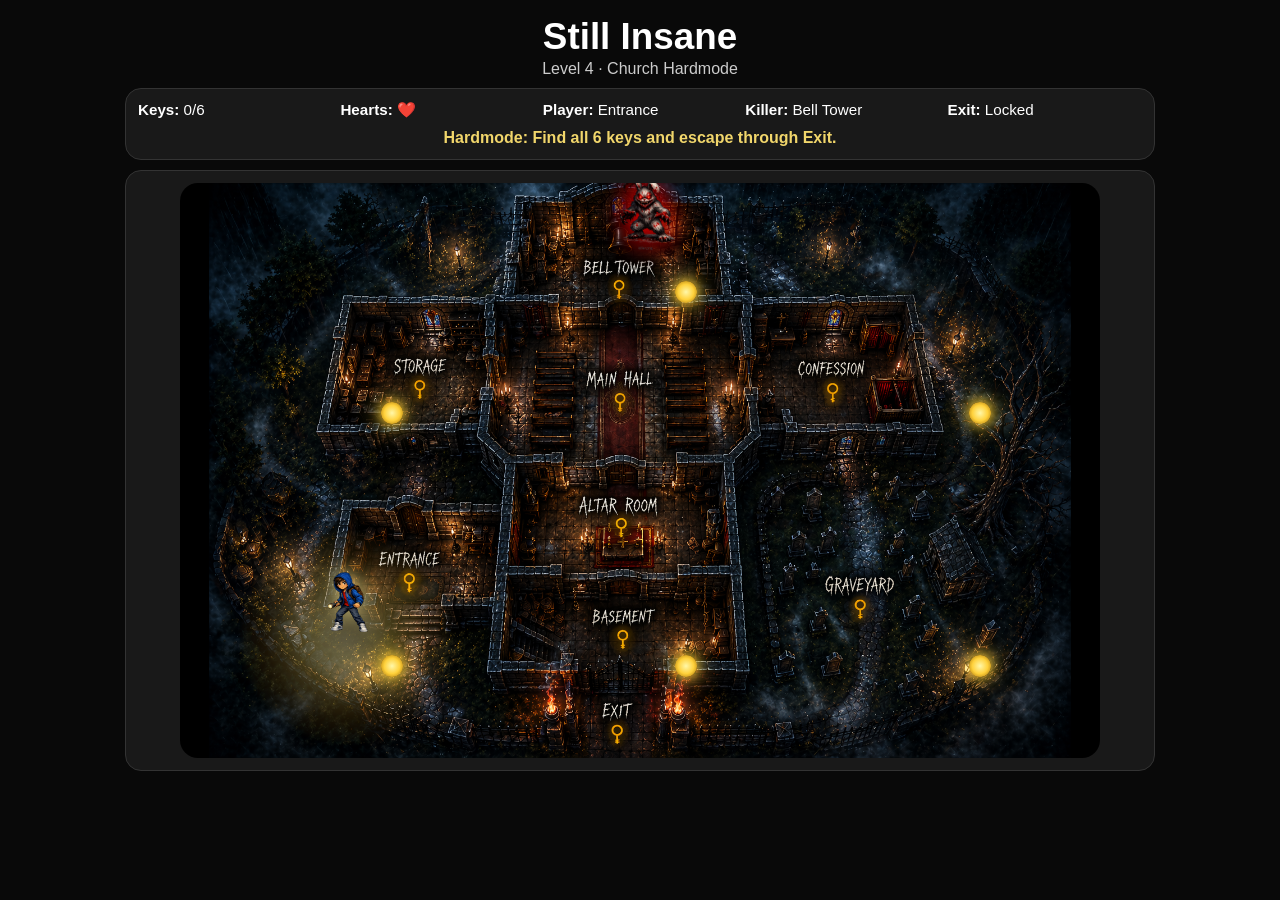
==== church/index.html @ 6026429d "k" ====
<!DOCTYPE html>
<html lang="en">
<head>
  <meta charset="UTF-8" />
  <meta name="viewport" content="width=device-width, initial-scale=1.0" />
  <title>Still Insane - Church</title>
  <link rel="stylesheet" href="./style.css" />
</head>
<body>
  <audio id="ambientMusic" src="../assets/game-ambient.mp3" loop preload="auto"></audio>
  <audio id="jumpscareSound" src="../assets/jumpscare.mp3" preload="auto"></audio>

  <div id="flashOverlay" class="flash-overlay"></div>

  <div id="jumpscareOverlay" class="jumpscare-overlay hidden">
    <img src="../assets/killer.png" alt="" class="jumpscare-killer" draggable="false" />
    <div class="jumpscare-text">CAUGHT!</div>
  </div>

  <main class="app">
    <header class="topbar">
      <h1>Still Insane</h1>
      <p>Level 4 · Church Hardmode</p>
    </header>

    <section id="hud" class="panel">
      <div class="hud-grid">
        <div><strong>Keys:</strong> <span id="keyCount">0</span>/6</div>
        <div><strong>Hearts:</strong> <span id="hearts">❤️</span></div>
        <div><strong>Player:</strong> <span id="playerRoom">Entrance</span></div>
        <div><strong>Killer:</strong> <span id="killerRoom">Bell Tower</span></div>
        <div><strong>Exit:</strong> <span id="exitState">Locked</span></div>
      </div>
      <p id="messageText" class="message">Find 6 keys and escape the church.</p>
    </section>

    <section id="gameWrap" class="panel">
      <div class="map-board">
        <img src="./assets/church.jpg" alt="Church map" class="map-image" />

        <button class="room-hotspot bell-tower" data-room="Bell Tower" type="button"></button>
        <button class="room-hotspot storage" data-room="Storage" type="button"></button>
        <button class="room-hotspot main-hall" data-room="Main Hall" type="button"></button>
        <button class="room-hotspot confession" data-room="Confession" type="button"></button>
        <button class="room-hotspot altar" data-room="Altar" type="button"></button>
        <button class="room-hotspot entrance" data-room="Entrance" type="button"></button>
        <button class="room-hotspot basement" data-room="Basement" type="button"></button>
        <button class="room-hotspot graveyard" data-room="Graveyard" type="button"></button>
        <button class="room-hotspot exit-room" data-room="Exit" type="button"></button>

        <div id="keyLayer" class="key-layer"></div>

        <img id="playerToken" class="token player-token" src="../assets/player.png" alt="Player" />
        <img id="killerToken" class="token killer-token" src="../assets/killer.png" alt="Killer" />
      </div>
    </section>

    <section id="endScreen" class="panel screen hidden">
      <h2 id="endTitle">You Escaped!</h2>
      <p id="endText">You survived the church.</p>
      <button id="restartBtn" class="main-btn" type="button">Play Again</button>
      <button id="menuBtn" class="main-btn" type="button">Main Menu</button>
    </section>
  </main>

  <script src="./script.js"></script>
</body>
</html>
---- church/style.css ----
* {
  box-sizing: border-box;
}

html,
body {
  margin: 0;
  min-height: 100%;
}

body {
  min-height: 100vh;
  min-height: 100dvh;
  background: #090909;
  color: white;
  font-family: Arial, Helvetica, sans-serif;
  overflow-x: hidden;
  -webkit-user-select: none;
  user-select: none;
}

.app {
  width: min(1050px, 100%);
  margin: 0 auto;
  padding: 10px;
}

.topbar {
  text-align: center;
  margin-bottom: 10px;
}

.topbar h1 {
  margin: 6px 0 2px;
  font-size: clamp(1.6rem, 5vw, 2.3rem);
}

.topbar p {
  margin: 0;
  color: #cccccc;
}

.panel {
  background: #191919;
  border: 1px solid #333;
  border-radius: 16px;
  padding: 12px;
  margin-bottom: 10px;
}

.screen {
  text-align: center;
  padding: 26px 14px;
}

.hidden {
  display: none !important;
}

.main-btn {
  background: #d81f26;
  color: white;
  border: 0;
  border-radius: 14px;
  padding: 14px 24px;
  margin: 8px;
  font-size: 18px;
  font-weight: 900;
  cursor: pointer;
}

.main-btn:hover {
  transform: scale(1.03);
  background: #ff2b33;
}

.hud-grid {
  display: grid;
  grid-template-columns: repeat(5, 1fr);
  gap: 8px;
  font-size: 0.95rem;
}

.message {
  margin: 10px 0 0;
  color: #f1d66b;
  text-align: center;
  font-weight: 700;
}

.map-board {
  position: relative;
  width: 100%;
  max-width: 920px;
  margin: 0 auto;
  aspect-ratio: 16 / 10;
  overflow: hidden;
  border-radius: 18px;
  background: #000;
  touch-action: manipulation;
}

.map-image {
  width: 100%;
  height: 100%;
  object-fit: contain;
  display: block;
  background: #000;
  pointer-events: none;
}

.room-hotspot {
  position: absolute;
  border: 0;
  background: transparent !important;
  outline: none !important;
  box-shadow: none !important;
  cursor: pointer;
  z-index: 20;
  touch-action: manipulation;
}

/* CHURCH HITBOXES */
.room-hotspot.bell-tower {
  top: 4%;
  left: 40%;
  width: 20%;
  height: 18%;
}

.room-hotspot.storage {
  top: 25%;
  left: 6%;
  width: 26%;
  height: 20%;
}

.room-hotspot.main-hall {
  top: 24%;
  left: 36%;
  width: 28%;
  height: 25%;
}

.room-hotspot.confession {
  top: 25%;
  left: 68%;
  width: 26%;
  height: 20%;
}

.room-hotspot.altar {
  top: 50%;
  left: 37%;
  width: 26%;
  height: 18%;
}

.room-hotspot.entrance {
  top: 68%;
  left: 6%;
  width: 25%;
  height: 22%;
}

.room-hotspot.basement {
  top: 68%;
  left: 37%;
  width: 26%;
  height: 22%;
}

.room-hotspot.graveyard {
  top: 68%;
  left: 68%;
  width: 26%;
  height: 22%;
}

.room-hotspot.exit-room {
  top: 87%;
  left: 40%;
  width: 20%;
  height: 11%;
}

.player-light {
  position: absolute;
  width: 210px;
  height: 210px;
  transform: translate(-50%, -50%);
  border-radius: 50%;
  z-index: 4;
  pointer-events: none;
  background: radial-gradient(
    circle,
    rgba(255, 240, 175, 0.5) 0%,
    rgba(255, 220, 95, 0.28) 30%,
    rgba(255, 180, 40, 0.1) 55%,
    rgba(255, 180, 40, 0) 76%
  );
  filter: blur(2px);
  mix-blend-mode: screen;
  transition: top 0.25s ease, left 0.25s ease;
  animation: flashlightPulse 2.2s infinite alternate;
}

.key-layer {
  position: absolute;
  inset: 0;
  z-index: 5;
  pointer-events: none;
}

.map-key {
  position: absolute;
  transform: translate(-50%, -50%);
  width: clamp(13px, 2.1vw, 22px);
  height: clamp(13px, 2.1vw, 22px);
  border-radius: 50%;
  background: radial-gradient(circle, #fff7a8, #ffd13b, #9b6500);
  box-shadow: 0 0 12px #ffd13b, 0 0 24px #ffd13b;
  animation: pulse 0.9s infinite alternate;
}

.token {
  position: absolute;
  object-fit: contain;
  pointer-events: none;
  transition: top 0.25s ease, left 0.25s ease;
}

.player-token {
  width: clamp(68px, 10vw, 112px);
  height: clamp(68px, 10vw, 112px);
  transform: translate(-50%, -82%);
  z-index: 8;
  filter:
    drop-shadow(0 0 10px rgba(255, 235, 150, 0.9))
    drop-shadow(0 10px 10px black);
}

.killer-token {
  width: clamp(82px, 12vw, 138px);
  height: clamp(82px, 12vw, 138px);
  transform: translate(-50%, -86%);
  z-index: 9;
  filter:
    drop-shadow(0 0 12px rgba(255, 0, 0, 0.95))
    drop-shadow(0 12px 12px black);
}

.token.moving {
  animation: movePop 0.26s ease;
}

.killer-token.moving {
  animation: killerMovePop 0.3s ease;
}

.flash-overlay {
  position: fixed;
  inset: 0;
  background: rgba(255, 0, 0, 0.28);
  pointer-events: none;
  opacity: 0;
  z-index: 30;
}

.flash-overlay.active {
  animation: flash 0.35s ease;
}

.jumpscare-overlay {
  position: fixed;
  inset: 0;
  z-index: 50;
  display: grid;
  place-items: center;
  background: rgba(0, 0, 0, 0.92);
}

.jumpscare-killer {
  width: min(420px, 80vw);
  max-height: 70vh;
  object-fit: contain;
  animation: scare 0.28s infinite alternate;
}

.jumpscare-text {
  position: absolute;
  bottom: 12%;
  color: #ff2632;
  font-size: clamp(2.5rem, 12vw, 7rem);
  font-weight: 900;
  text-shadow: 0 0 20px black;
}

@keyframes flashlightPulse {
  from {
    opacity: 0.65;
    transform: translate(-50%, -50%) scale(0.96);
  }

  to {
    opacity: 0.95;
    transform: translate(-50%, -50%) scale(1.05);
  }
}

@keyframes movePop {
  0% { scale: 1; }
  50% { scale: 1.12; }
  100% { scale: 1; }
}

@keyframes killerMovePop {
  0% { scale: 1; }
  50% { scale: 1.16; }
  100% { scale: 1; }
}

@keyframes pulse {
  from {
    transform: translate(-50%, -50%) scale(1);
  }

  to {
    transform: translate(-50%, -50%) scale(1.25);
  }
}

@keyframes flash {
  0%, 100% { opacity: 0; }
  40% { opacity: 1; }
}

@keyframes scare {
  from { transform: scale(1); }
  to { transform: scale(1.08); }
}

@media (max-width: 700px) {
  .app {
    padding: 6px;
  }

  .hud-grid {
    grid-template-columns: repeat(2, 1fr);
    font-size: 0.82rem;
  }

  .panel {
    padding: 8px;
  }

  .map-board {
    aspect-ratio: 16 / 11;
  }

  .main-btn {
    width: min(280px, 90%);
    font-size: 16px;
  }

  .player-token {
    width: clamp(58px, 13vw, 88px);
    height: clamp(58px, 13vw, 88px);
  }

  .killer-token {
    width: clamp(70px, 15vw, 104px);
    height: clamp(70px, 15vw, 104px);
  }

  .player-light {
    width: 160px;
    height: 160px;
  }
}
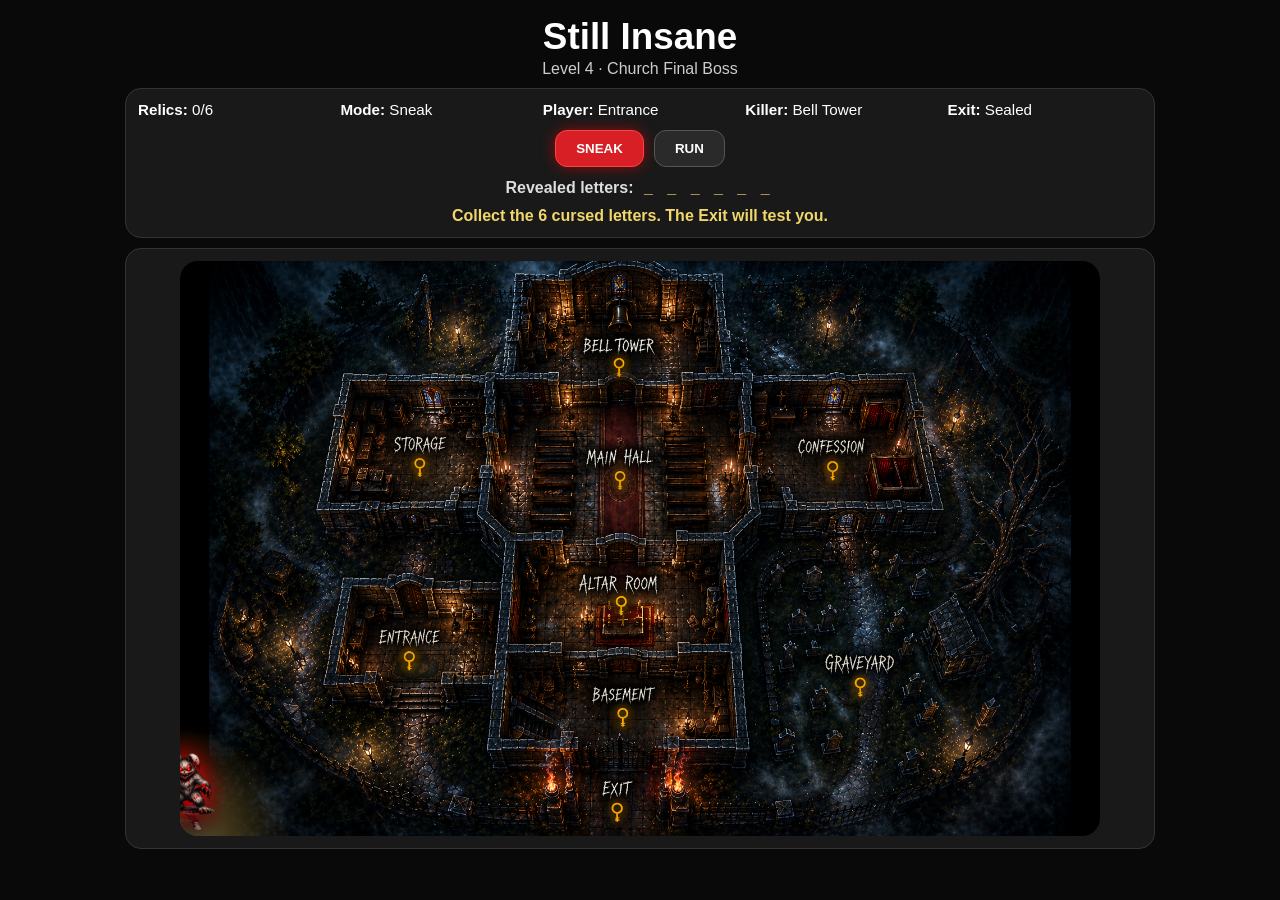
==== commit ac8f8e00: "k" ====
--- a/church/index.html
+++ b/church/index.html
@@ -3,7 +3,7 @@
 <head>
   <meta charset="UTF-8" />
   <meta name="viewport" content="width=device-width, initial-scale=1.0" />
-  <title>Still Insane - Church</title>
+  <title>Still Insane - Church Final Boss</title>
   <link rel="stylesheet" href="./style.css" />
 </head>
 <body>
@@ -17,21 +17,43 @@
     <div class="jumpscare-text">CAUGHT!</div>
   </div>
 
+  <div id="codeOverlay" class="code-overlay hidden">
+    <div class="code-box">
+      <h2>THE EXIT DEMANDS A WORD</h2>
+      <p>Type the secret word before the bell stops ringing.</p>
+      <div id="timerText" class="timer-text">5</div>
+      <input id="codeInput" class="code-input" type="text" autocomplete="off" placeholder="Type the word..." />
+      <button id="submitCodeBtn" class="main-btn" type="button">SUBMIT</button>
+      <p id="codeHint" class="code-hint"></p>
+    </div>
+  </div>
+
   <main class="app">
     <header class="topbar">
       <h1>Still Insane</h1>
-      <p>Level 4 · Church Hardmode</p>
+      <p>Level 4 · Church Final Boss</p>
     </header>
 
     <section id="hud" class="panel">
       <div class="hud-grid">
-        <div><strong>Keys:</strong> <span id="keyCount">0</span>/6</div>
-        <div><strong>Hearts:</strong> <span id="hearts">❤️</span></div>
+        <div><strong>Relics:</strong> <span id="keyCount">0</span>/6</div>
+        <div><strong>Mode:</strong> <span id="moveModeText">Sneak</span></div>
         <div><strong>Player:</strong> <span id="playerRoom">Entrance</span></div>
         <div><strong>Killer:</strong> <span id="killerRoom">Bell Tower</span></div>
-        <div><strong>Exit:</strong> <span id="exitState">Locked</span></div>
+        <div><strong>Exit:</strong> <span id="exitState">Sealed</span></div>
       </div>
-      <p id="messageText" class="message">Find 6 keys and escape the church.</p>
+
+      <div class="mode-buttons">
+        <button id="sneakBtn" class="mode-btn active" type="button">SNEAK</button>
+        <button id="runBtn" class="mode-btn" type="button">RUN</button>
+      </div>
+
+      <div class="letters-panel">
+        <strong>Revealed letters:</strong>
+        <span id="lettersText">_ _ _ _ _ _</span>
+      </div>
+
+      <p id="messageText" class="message">Collect 6 cursed letters. Then survive the Exit test.</p>
     </section>
 
     <section id="gameWrap" class="panel">
--- a/church/style.css
+++ b/church/style.css
@@ -86,6 +86,42 @@
   color: #f1d66b;
   text-align: center;
   font-weight: 700;
+}
+
+.mode-buttons {
+  display: flex;
+  justify-content: center;
+  gap: 10px;
+  margin-top: 12px;
+}
+
+.mode-btn {
+  background: #2a2a2a;
+  color: white;
+  border: 1px solid #555;
+  border-radius: 12px;
+  padding: 10px 20px;
+  font-weight: 900;
+  cursor: pointer;
+}
+
+.mode-btn.active {
+  background: #d81f26;
+  border-color: #ff4242;
+  box-shadow: 0 0 14px rgba(255, 0, 0, 0.5);
+}
+
+.letters-panel {
+  margin-top: 12px;
+  text-align: center;
+  color: #ddd;
+}
+
+#lettersText {
+  color: #ffd66b;
+  font-weight: 900;
+  letter-spacing: 5px;
+  margin-left: 6px;
 }
 
 .map-board {
@@ -201,7 +237,7 @@
   );
   filter: blur(2px);
   mix-blend-mode: screen;
-  transition: top 0.25s ease, left 0.25s ease;
+  transition: top 0.35s ease, left 0.35s ease;
   animation: flashlightPulse 2.2s infinite alternate;
 }
 
@@ -212,22 +248,48 @@
   pointer-events: none;
 }
 
-.map-key {
+.church-relic {
   position: absolute;
   transform: translate(-50%, -50%);
-  width: clamp(13px, 2.1vw, 22px);
-  height: clamp(13px, 2.1vw, 22px);
+  width: clamp(25px, 3.2vw, 38px);
+  height: clamp(25px, 3.2vw, 38px);
+  z-index: 6;
+  pointer-events: none;
+}
+
+.church-relic::before {
+  content: "✦";
+  position: absolute;
+  inset: 0;
+  display: grid;
+  place-items: center;
+  color: #ffd66b;
+  font-size: clamp(22px, 3vw, 34px);
+  text-shadow:
+    0 0 6px #ffd66b,
+    0 0 14px rgba(255, 170, 0, 0.9),
+    0 0 24px rgba(255, 70, 0, 0.55);
+  animation: relicFloat 1.3s ease-in-out infinite alternate;
+}
+
+.church-relic::after {
+  content: "";
+  position: absolute;
+  left: 50%;
+  top: 70%;
+  width: 36px;
+  height: 10px;
+  transform: translateX(-50%);
   border-radius: 50%;
-  background: radial-gradient(circle, #fff7a8, #ffd13b, #9b6500);
-  box-shadow: 0 0 12px #ffd13b, 0 0 24px #ffd13b;
-  animation: pulse 0.9s infinite alternate;
+  background: rgba(255, 180, 40, 0.2);
+  filter: blur(6px);
 }
 
 .token {
   position: absolute;
   object-fit: contain;
   pointer-events: none;
-  transition: top 0.25s ease, left 0.25s ease;
+  transition: top 0.45s ease, left 0.45s ease;
 }
 
 .player-token {
@@ -248,14 +310,15 @@
   filter:
     drop-shadow(0 0 12px rgba(255, 0, 0, 0.95))
     drop-shadow(0 12px 12px black);
+  animation: killerIdle 1.3s infinite alternate;
 }
 
 .token.moving {
-  animation: movePop 0.26s ease;
+  animation: movePop 0.35s ease;
 }
 
 .killer-token.moving {
-  animation: killerMovePop 0.3s ease;
+  animation: killerMovePop 0.35s ease;
 }
 
 .flash-overlay {
@@ -296,6 +359,62 @@
   text-shadow: 0 0 20px black;
 }
 
+.code-overlay {
+  position: fixed;
+  inset: 0;
+  z-index: 80;
+  background: rgba(0, 0, 0, 0.92);
+  display: grid;
+  place-items: center;
+  padding: 18px;
+}
+
+.code-box {
+  width: min(520px, 100%);
+  background: #111;
+  border: 2px solid #d81f26;
+  border-radius: 18px;
+  padding: 24px;
+  text-align: center;
+  box-shadow: 0 0 35px rgba(255, 0, 0, 0.45);
+}
+
+.code-box h2 {
+  color: #ff2b33;
+  margin-top: 0;
+}
+
+.timer-text {
+  font-size: clamp(3rem, 14vw, 6rem);
+  color: #ffd66b;
+  font-weight: 900;
+  text-shadow: 0 0 20px red;
+  margin: 10px 0;
+}
+
+.code-input {
+  width: 100%;
+  padding: 14px;
+  font-size: 22px;
+  text-align: center;
+  border-radius: 12px;
+  border: 2px solid #555;
+  background: #050505;
+  color: white;
+  text-transform: uppercase;
+  outline: none;
+}
+
+.code-input:focus {
+  border-color: #ffd66b;
+  box-shadow: 0 0 18px rgba(255, 214, 107, 0.4);
+}
+
+.code-hint {
+  color: #ccc;
+  min-height: 22px;
+}
+
 @keyframes flashlightPulse {
   from {
     opacity: 0.65;
@@ -308,6 +427,32 @@
   }
 }
 
+@keyframes relicFloat {
+  from {
+    opacity: 0.8;
+    transform: translateY(0) scale(0.92);
+  }
+
+  to {
+    opacity: 1;
+    transform: translateY(-5px) scale(1.08);
+  }
+}
+
+@keyframes killerIdle {
+  from {
+    filter:
+      drop-shadow(0 0 8px rgba(255, 0, 0, 0.7))
+      drop-shadow(0 12px 12px black);
+  }
+
+  to {
+    filter:
+      drop-shadow(0 0 20px rgba(255, 0, 0, 1))
+      drop-shadow(0 12px 12px black);
+  }
+}
+
 @keyframes movePop {
   0% { scale: 1; }
   50% { scale: 1.12; }
@@ -315,19 +460,9 @@
 }
 
 @keyframes killerMovePop {
-  0% { scale: 1; }
-  50% { scale: 1.16; }
-  100% { scale: 1; }
-}
-
-@keyframes pulse {
-  from {
-    transform: translate(-50%, -50%) scale(1);
-  }
-
-  to {
-    transform: translate(-50%, -50%) scale(1.25);
-  }
+  0% { scale: 1; rotate: 0deg; }
+  50% { scale: 1.18; rotate: -3deg; }
+  100% { scale: 1; rotate: 0deg; }
 }
 
 @keyframes flash {
@@ -377,4 +512,12 @@
     width: 160px;
     height: 160px;
   }
+
+  .mode-buttons {
+    gap: 6px;
+  }
+
+  .mode-btn {
+    padding: 9px 16px;
+  }
 }
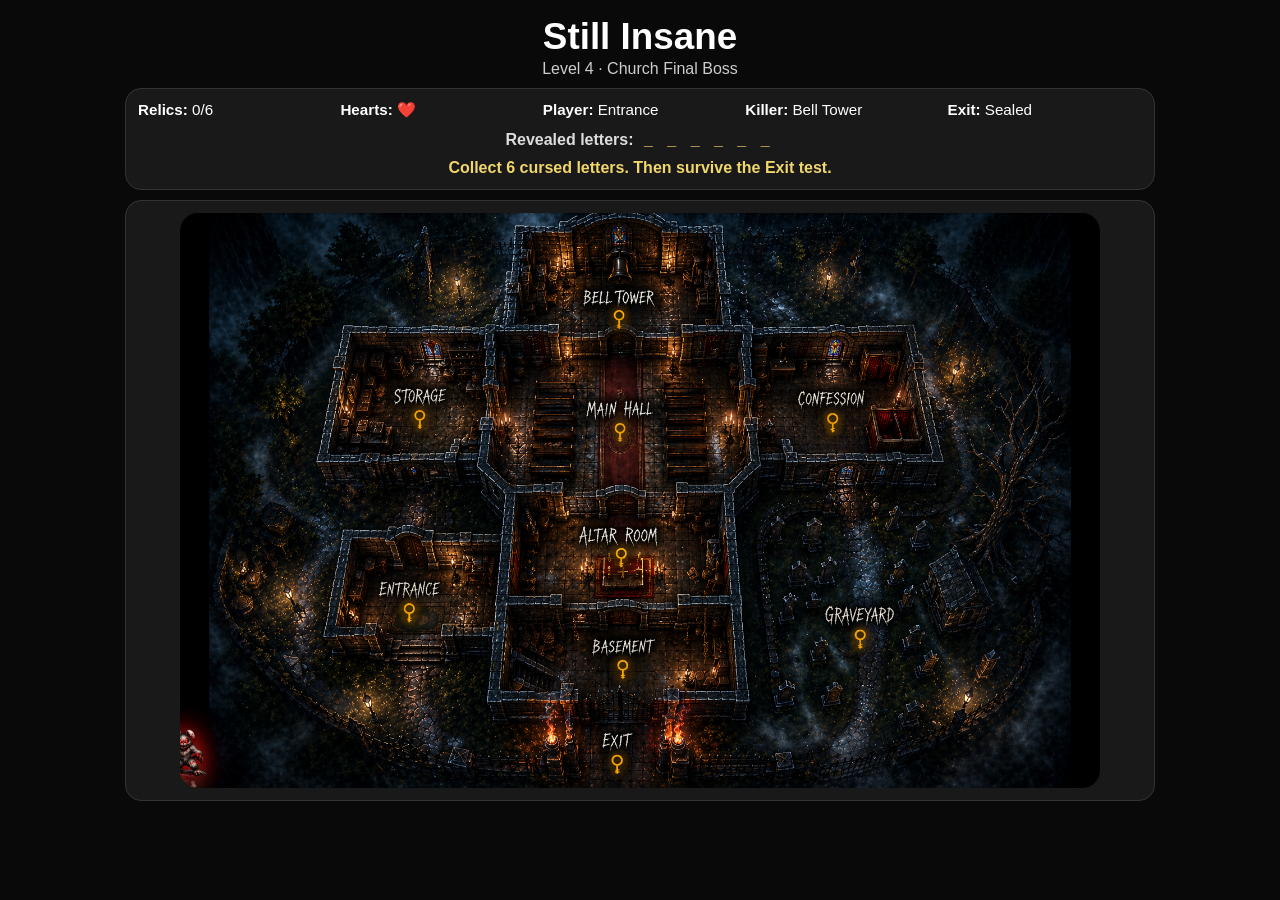
==== commit 6f6bb351: "k" ====
--- a/church/index.html
+++ b/church/index.html
@@ -20,7 +20,7 @@
   <div id="codeOverlay" class="code-overlay hidden">
     <div class="code-box">
       <h2>THE EXIT DEMANDS A WORD</h2>
-      <p>Type the secret word before the bell stops ringing.</p>
+      <p>Type the secret word before time runs out.</p>
       <div id="timerText" class="timer-text">5</div>
       <input id="codeInput" class="code-input" type="text" autocomplete="off" placeholder="Type the word..." />
       <button id="submitCodeBtn" class="main-btn" type="button">SUBMIT</button>
@@ -37,15 +37,10 @@
     <section id="hud" class="panel">
       <div class="hud-grid">
         <div><strong>Relics:</strong> <span id="keyCount">0</span>/6</div>
-        <div><strong>Mode:</strong> <span id="moveModeText">Sneak</span></div>
+        <div><strong>Hearts:</strong> <span id="hearts">❤️</span></div>
         <div><strong>Player:</strong> <span id="playerRoom">Entrance</span></div>
         <div><strong>Killer:</strong> <span id="killerRoom">Bell Tower</span></div>
         <div><strong>Exit:</strong> <span id="exitState">Sealed</span></div>
-      </div>
-
-      <div class="mode-buttons">
-        <button id="sneakBtn" class="mode-btn active" type="button">SNEAK</button>
-        <button id="runBtn" class="mode-btn" type="button">RUN</button>
       </div>
 
       <div class="letters-panel">
--- a/church/style.css
+++ b/church/style.css
@@ -88,29 +88,6 @@
   font-weight: 700;
 }
 
-.mode-buttons {
-  display: flex;
-  justify-content: center;
-  gap: 10px;
-  margin-top: 12px;
-}
-
-.mode-btn {
-  background: #2a2a2a;
-  color: white;
-  border: 1px solid #555;
-  border-radius: 12px;
-  padding: 10px 20px;
-  font-weight: 900;
-  cursor: pointer;
-}
-
-.mode-btn.active {
-  background: #d81f26;
-  border-color: #ff4242;
-  box-shadow: 0 0 14px rgba(255, 0, 0, 0.5);
-}
-
 .letters-panel {
   margin-top: 12px;
   text-align: center;
@@ -156,83 +133,83 @@
   touch-action: manipulation;
 }
 
-/* CHURCH HITBOXES */
+/* CHURCH HITBOXES - adjusted for your current map */
 .room-hotspot.bell-tower {
-  top: 4%;
-  left: 40%;
-  width: 20%;
-  height: 18%;
+  top: 2%;
+  left: 39%;
+  width: 22%;
+  height: 19%;
 }
 
 .room-hotspot.storage {
   top: 25%;
-  left: 6%;
-  width: 26%;
-  height: 20%;
+  left: 10%;
+  width: 24%;
+  height: 22%;
 }
 
 .room-hotspot.main-hall {
   top: 24%;
   left: 36%;
   width: 28%;
-  height: 25%;
+  height: 27%;
 }
 
 .room-hotspot.confession {
   top: 25%;
-  left: 68%;
+  left: 66%;
+  width: 24%;
+  height: 22%;
+}
+
+.room-hotspot.altar {
+  top: 52%;
+  left: 37%;
   width: 26%;
-  height: 20%;
-}
-
-.room-hotspot.altar {
-  top: 50%;
+  height: 17%;
+}
+
+.room-hotspot.entrance {
+  top: 63%;
+  left: 10%;
+  width: 25%;
+  height: 24%;
+}
+
+.room-hotspot.basement {
+  top: 70%;
   left: 37%;
   width: 26%;
   height: 18%;
 }
 
-.room-hotspot.entrance {
-  top: 68%;
-  left: 6%;
-  width: 25%;
-  height: 22%;
-}
-
-.room-hotspot.basement {
-  top: 68%;
-  left: 37%;
-  width: 26%;
-  height: 22%;
-}
-
 .room-hotspot.graveyard {
-  top: 68%;
-  left: 68%;
-  width: 26%;
-  height: 22%;
+  top: 60%;
+  left: 66%;
+  width: 27%;
+  height: 29%;
 }
 
 .room-hotspot.exit-room {
-  top: 87%;
-  left: 40%;
-  width: 20%;
-  height: 11%;
+  top: 86%;
+  left: 39%;
+  width: 22%;
+  height: 12%;
 }
 
 .player-light {
   position: absolute;
-  width: 210px;
-  height: 210px;
+  width: 190px;
+  height: 190px;
   transform: translate(-50%, -50%);
   border-radius: 50%;
   z-index: 4;
   pointer-events: none;
   background: radial-gradient(
     circle,
-    rgba(255, 240, 175, 0.5) 0%,
-    rgba(255, 220, 95, 0.28) 30%,
-    rgba(255, 180, 40, 0.1) 55%,
+    rgba(255, 240, 175, 0.42) 0%,
+    rgba(255, 220, 95, 0.22) 30%,
+    rgba(255, 180, 40, 0.08) 55%,
     rgba(255, 180, 40, 0) 76%
   );
   filter: blur(2px);
@@ -248,41 +225,9 @@
   pointer-events: none;
 }
 
+/* No extra yellow balls. Map already has built-in relic icons. */
 .church-relic {
-  position: absolute;
-  transform: translate(-50%, -50%);
-  width: clamp(25px, 3.2vw, 38px);
-  height: clamp(25px, 3.2vw, 38px);
-  z-index: 6;
-  pointer-events: none;
-}
-
-.church-relic::before {
-  content: "✦";
-  position: absolute;
-  inset: 0;
-  display: grid;
-  place-items: center;
-  color: #ffd66b;
-  font-size: clamp(22px, 3vw, 34px);
-  text-shadow:
-    0 0 6px #ffd66b,
-    0 0 14px rgba(255, 170, 0, 0.9),
-    0 0 24px rgba(255, 70, 0, 0.55);
-  animation: relicFloat 1.3s ease-in-out infinite alternate;
-}
-
-.church-relic::after {
-  content: "";
-  position: absolute;
-  left: 50%;
-  top: 70%;
-  width: 36px;
-  height: 10px;
-  transform: translateX(-50%);
-  border-radius: 50%;
-  background: rgba(255, 180, 40, 0.2);
-  filter: blur(6px);
+  display: none;
 }
 
 .token {
@@ -293,9 +238,9 @@
 }
 
 .player-token {
-  width: clamp(68px, 10vw, 112px);
-  height: clamp(68px, 10vw, 112px);
-  transform: translate(-50%, -82%);
+  width: clamp(52px, 7vw, 86px);
+  height: clamp(52px, 7vw, 86px);
+  transform: translate(-50%, -78%);
   z-index: 8;
   filter:
     drop-shadow(0 0 10px rgba(255, 235, 150, 0.9))
@@ -303,9 +248,9 @@
 }
 
 .killer-token {
-  width: clamp(82px, 12vw, 138px);
-  height: clamp(82px, 12vw, 138px);
-  transform: translate(-50%, -86%);
+  width: clamp(66px, 8.5vw, 104px);
+  height: clamp(66px, 8.5vw, 104px);
+  transform: translate(-50%, -82%);
   z-index: 9;
   filter:
     drop-shadow(0 0 12px rgba(255, 0, 0, 0.95))
@@ -427,18 +372,6 @@
   }
 }
 
-@keyframes relicFloat {
-  from {
-    opacity: 0.8;
-    transform: translateY(0) scale(0.92);
-  }
-
-  to {
-    opacity: 1;
-    transform: translateY(-5px) scale(1.08);
-  }
-}
-
 @keyframes killerIdle {
   from {
     filter:
@@ -499,25 +432,17 @@
   }
 
   .player-token {
-    width: clamp(58px, 13vw, 88px);
-    height: clamp(58px, 13vw, 88px);
+    width: clamp(46px, 12vw, 74px);
+    height: clamp(46px, 12vw, 74px);
   }
 
   .killer-token {
-    width: clamp(70px, 15vw, 104px);
-    height: clamp(70px, 15vw, 104px);
+    width: clamp(58px, 14vw, 90px);
+    height: clamp(58px, 14vw, 90px);
   }
 
   .player-light {
-    width: 160px;
-    height: 160px;
-  }
-
-  .mode-buttons {
-    gap: 6px;
-  }
-
-  .mode-btn {
-    padding: 9px 16px;
+    width: 150px;
+    height: 150px;
   }
 }
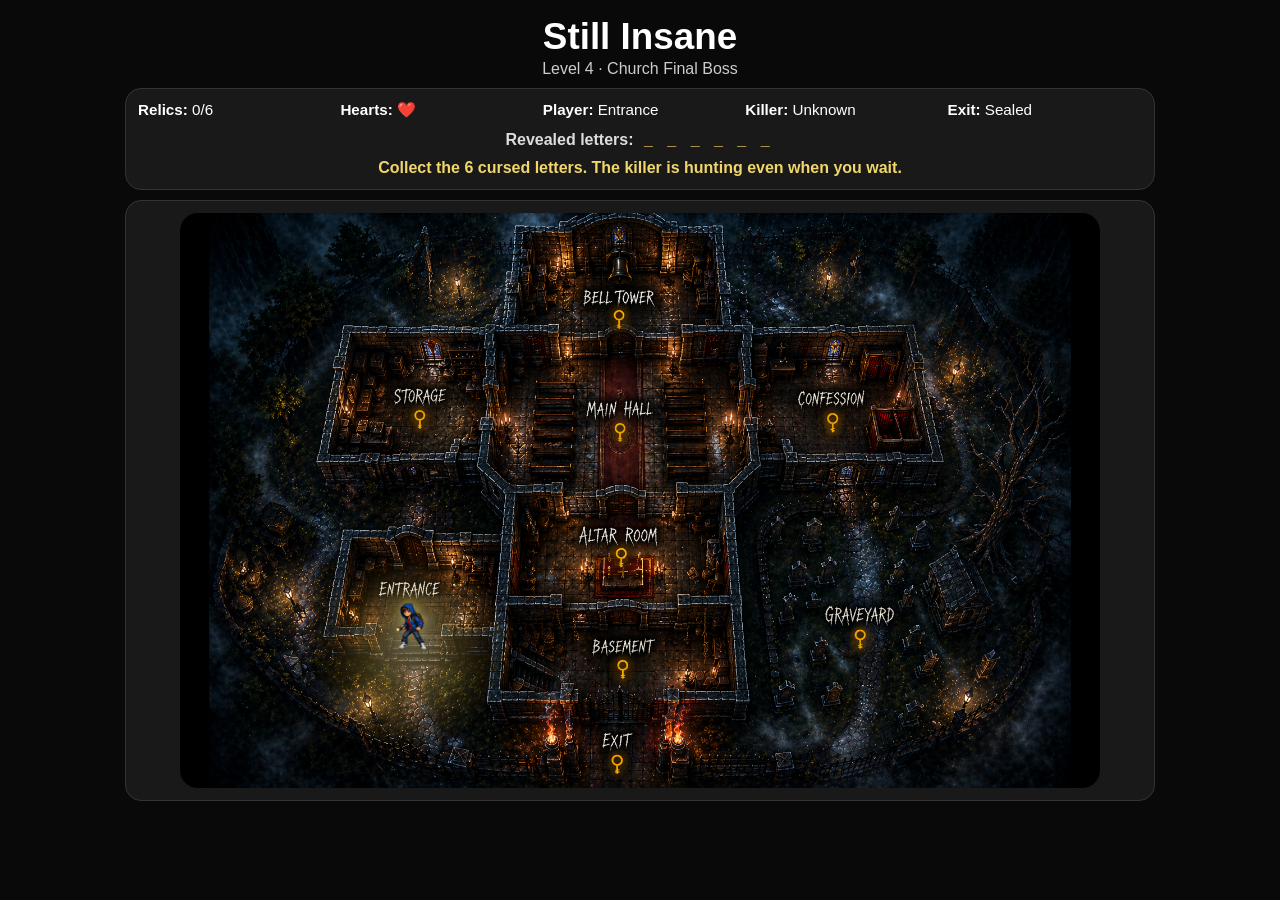
==== commit 24fb2ea9: "k" ====
--- a/church/index.html
+++ b/church/index.html
@@ -7,7 +7,10 @@
   <link rel="stylesheet" href="./style.css" />
 </head>
 <body>
-  <audio id="ambientMusic" src="../assets/game-ambient.mp3" loop preload="auto"></audio>
+  <audio id="ambientMusic" src="../assets/church-ambient.mp3" loop preload="auto"></audio>
+  <audio id="chaseMusic" src="../assets/church-chase.mp3" loop preload="auto"></audio>
+  <audio id="laughterSound" src="../assets/laughter.mp3" preload="auto"></audio>
+  <audio id="footstepsSound" src="../assets/footsteps.mp3" preload="auto"></audio>
   <audio id="jumpscareSound" src="../assets/jumpscare.mp3" preload="auto"></audio>
 
   <div id="flashOverlay" class="flash-overlay"></div>
@@ -39,7 +42,7 @@
         <div><strong>Relics:</strong> <span id="keyCount">0</span>/6</div>
         <div><strong>Hearts:</strong> <span id="hearts">❤️</span></div>
         <div><strong>Player:</strong> <span id="playerRoom">Entrance</span></div>
-        <div><strong>Killer:</strong> <span id="killerRoom">Bell Tower</span></div>
+        <div><strong>Killer:</strong> <span id="killerRoom">Unknown</span></div>
         <div><strong>Exit:</strong> <span id="exitState">Sealed</span></div>
       </div>
 
@@ -48,7 +51,7 @@
         <span id="lettersText">_ _ _ _ _ _</span>
       </div>
 
-      <p id="messageText" class="message">Collect 6 cursed letters. Then survive the Exit test.</p>
+      <p id="messageText" class="message">Collect 6 cursed letters. The killer hunts even when you wait.</p>
     </section>
 
     <section id="gameWrap" class="panel">
@@ -65,10 +68,8 @@
         <button class="room-hotspot graveyard" data-room="Graveyard" type="button"></button>
         <button class="room-hotspot exit-room" data-room="Exit" type="button"></button>
 
-        <div id="keyLayer" class="key-layer"></div>
-
         <img id="playerToken" class="token player-token" src="../assets/player.png" alt="Player" />
-        <img id="killerToken" class="token killer-token" src="../assets/killer.png" alt="Killer" />
+        <img id="killerToken" class="token killer-token hidden-killer" src="../assets/killer.png" alt="Killer" />
       </div>
     </section>
 
--- a/church/style.css
+++ b/church/style.css
@@ -445,4 +445,22 @@
     width: 150px;
     height: 150px;
   }
+}.hidden-killer {
+  opacity: 0;
+}
+
+.killer-token {
+  transition:
+    top 0.45s ease,
+    left 0.45s ease,
+    opacity 0.25s ease;
+}.hidden-killer {
+  opacity: 0;
+}
+
+.killer-token {
+  transition:
+    top 0.45s ease,
+    left 0.45s ease,
+    opacity 0.25s ease;
 }
